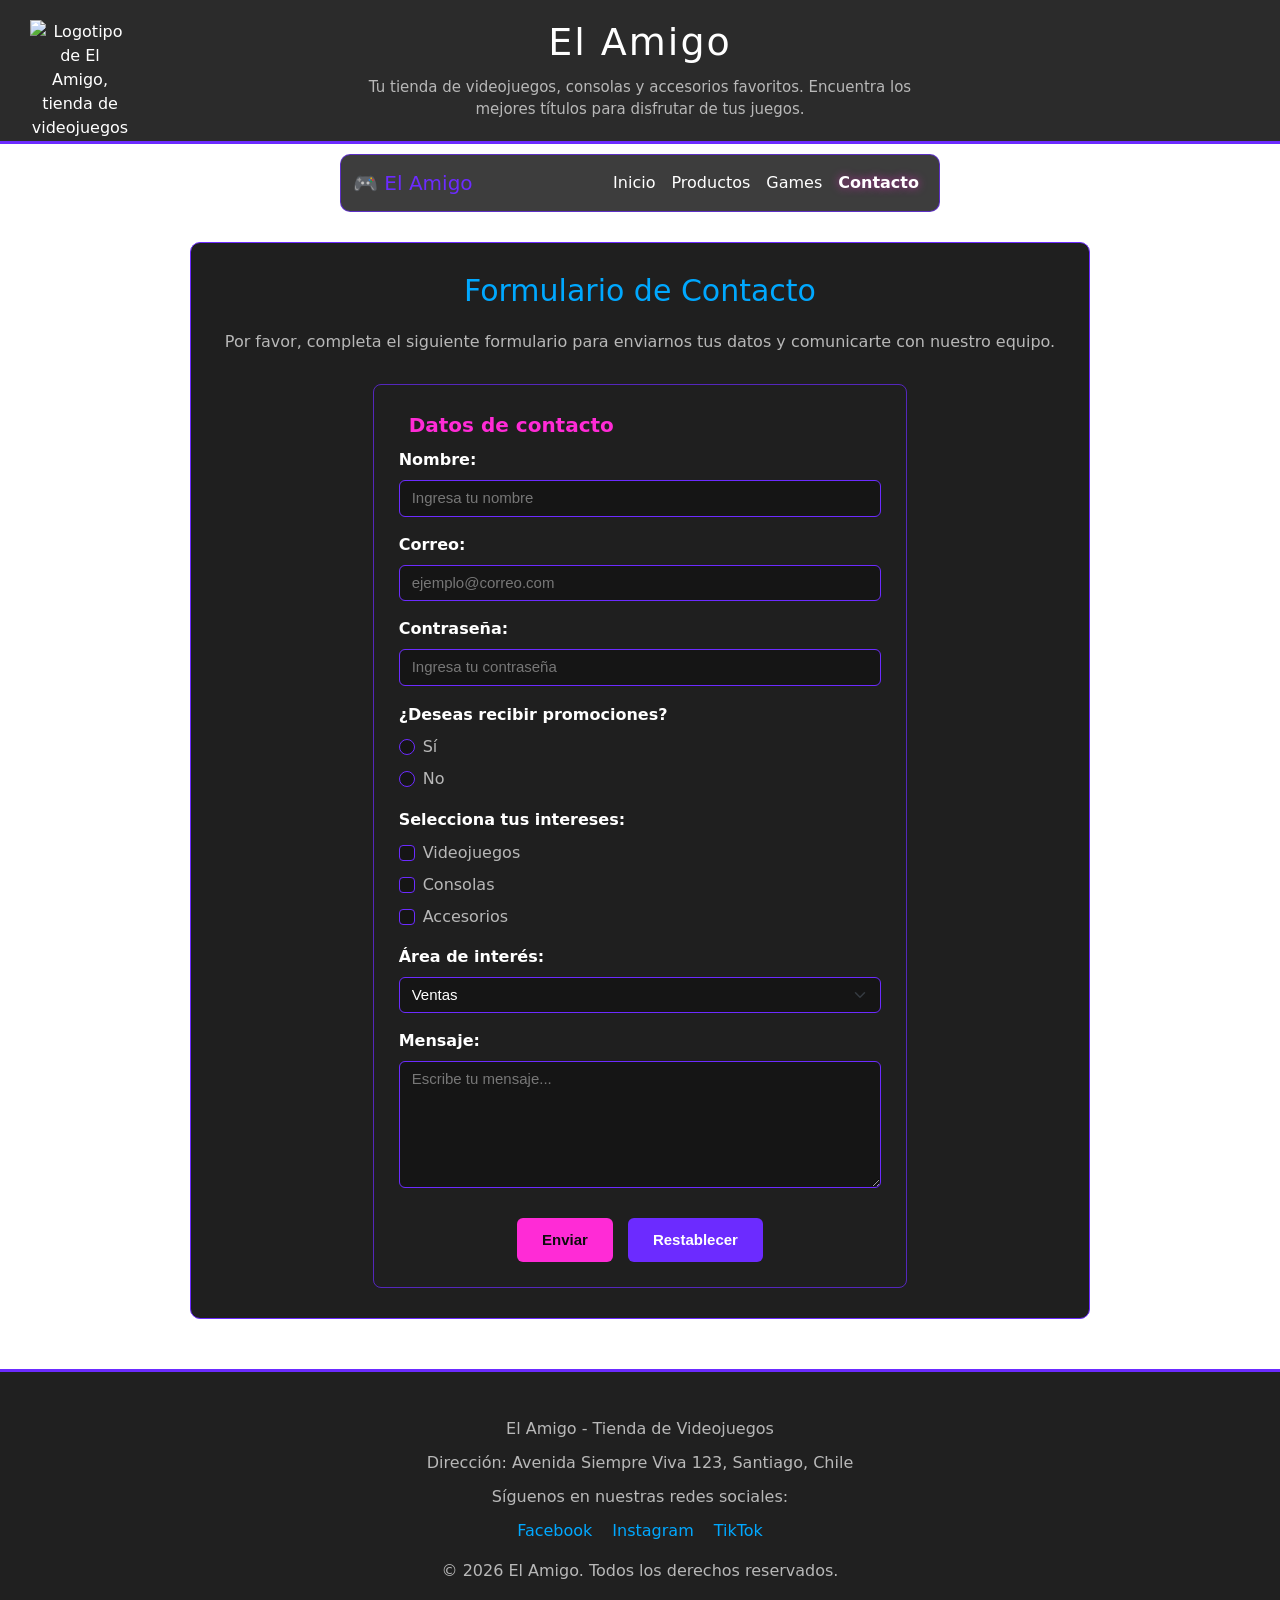
==== contacto.html @ 4d486639 "Proyecto El Amigo - Semana 5" ====
<!DOCTYPE html>
<html lang="es">

<head>
    <meta charset="UTF-8">
    <meta name="viewport" content="width=device-width, initial-scale=1.0">

    <meta name="description"
          content="Formulario de contacto de El Amigo, tienda de videojuegos, consolas y accesorios.">

    <title>Contacto - El Amigo</title>

    <!-- Estilos propios -->
    <link rel="stylesheet" href="css/estilos.css">
    <link rel="stylesheet" href="css/contacto.css">

    <!-- Bootstrap 5 -->
    <link href="https://cdn.jsdelivr.net/npm/bootstrap@5.3.3/dist/css/bootstrap.min.css"
          rel="stylesheet">
</head>

<body>

<header>

    <h1 id="top">El Amigo</h1>

    <img src="https://cdn-icons-png.flaticon.com/512/5542/5542421.png"
         alt="Logotipo de El Amigo, tienda de videojuegos"
         width="200">

    <p>
        Tu tienda de videojuegos, consolas y accesorios favoritos.
        Encuentra los mejores títulos para disfrutar de tus juegos.
    </p>

</header>


 <!-- Barra de navegación -->

<nav class="navbar navbar-expand-lg navbar-dark navbar-elamigo"
     aria-label="Navegación principal">

    <div class="container">

        <!-- Nombre de la tienda -->
        <a class="navbar-brand" href="index.html">
            🎮 El Amigo
        </a>

        <!-- Botón para dispositivos pequeños -->
        <button class="navbar-toggler"
                type="button"
                data-bs-toggle="collapse"
                data-bs-target="#menuPrincipal"
                aria-controls="menuPrincipal"
                aria-expanded="false"
                aria-label="Mostrar menú de navegación">

            <span class="navbar-toggler-icon"></span>

        </button>

        <!-- Menú de navegación -->
        <div class="collapse navbar-collapse" id="menuPrincipal">

            <ul class="navbar-nav ms-auto">

                <li class="nav-item">
                    <a class="nav-link" href="index.html">
                        Inicio
                    </a>
                </li>

                <li class="nav-item">
                    <a class="nav-link" href="producto.html">
                        Productos
                    </a>
                </li>

                <li class="nav-item">
                    <a class="nav-link" href="games.html">
                        Games
                    </a>
                </li>

                <li class="nav-item">
                    <a class="nav-link active"
                       aria-current="page"
                       href="contacto.html">
                        Contacto
                    </a>
                </li>

            </ul>

        </div>

    </div>

</nav>




<main id="contacto">

    <section aria-labelledby="titulo-contacto">

        <h2 id="titulo-contacto">
            Formulario de Contacto
        </h2>

        <p class="introduccion-contacto">
            Por favor, completa el siguiente formulario para
            enviarnos tus datos y comunicarte con nuestro equipo.
        </p>



        <div class="container">

            <div class="row justify-content-center">

                <div class="col-12 col-md-10 col-lg-8">

                    <form action="/enviar" method="post">

                        <fieldset>

                            <legend>
                                Datos de contacto
                            </legend>


                            <!-- Nombre -->

                            <div class="mb-3">

                                <label for="nombre"
                                       class="form-label">
                                    Nombre:
                                </label>

                                <input type="text"
                                       id="nombre"
                                       name="nombre"
                                       class="form-control"
                                       placeholder="Ingresa tu nombre"
                                       required>

                            </div>


                            <!-- Correo -->

                            <div class="mb-3">

                                <label for="email"
                                       class="form-label">
                                    Correo:
                                </label>

                                <input type="email"
                                       id="email"
                                       name="email"
                                       class="form-control"
                                       placeholder="ejemplo@correo.com"
                                       required>

                            </div>


                            <!-- Contraseña -->

                            <div class="mb-3">

                                <label for="clave"
                                       class="form-label">
                                    Contraseña:
                                </label>

                                <input type="password"
                                       id="clave"
                                       name="clave"
                                       class="form-control"
                                       placeholder="Ingresa tu contraseña"
                                       required>

                            </div>


                            <!-- Promociones -->

                            <div class="mb-3">

                                <p class="form-label">
                                    ¿Deseas recibir promociones?
                                </p>

                                <div class="form-check">

                                    <input type="radio"
                                           id="promociones-si"
                                           name="promociones"
                                           value="si"
                                           class="form-check-input"
                                           required>

                                    <label for="promociones-si"
                                           class="form-check-label">
                                        Sí
                                    </label>

                                </div>

                                <div class="form-check">

                                    <input type="radio"
                                           id="promociones-no"
                                           name="promociones"
                                           value="no"
                                           class="form-check-input">

                                    <label for="promociones-no"
                                           class="form-check-label">
                                        No
                                    </label>

                                </div>

                            </div>


                            <!-- Intereses -->

                            <div class="mb-3">

                                <p class="form-label">
                                    Selecciona tus intereses:
                                </p>

                                <div class="form-check">

                                    <input type="checkbox"
                                           id="interes-videojuegos"
                                           name="intereses"
                                           value="videojuegos"
                                           class="form-check-input">

                                    <label for="interes-videojuegos"
                                           class="form-check-label">
                                        Videojuegos
                                    </label>

                                </div>

                                <div class="form-check">

                                    <input type="checkbox"
                                           id="interes-consolas"
                                           name="intereses"
                                           value="consolas"
                                           class="form-check-input">

                                    <label for="interes-consolas"
                                           class="form-check-label">
                                        Consolas
                                    </label>

                                </div>

                                <div class="form-check">

                                    <input type="checkbox"
                                           id="interes-accesorios"
                                           name="intereses"
                                           value="accesorios"
                                           class="form-check-input">

                                    <label for="interes-accesorios"
                                           class="form-check-label">
                                        Accesorios
                                    </label>

                                </div>

                            </div>

                            <!-- Área de interés -->

                            <div class="mb-3">

                                <label for="area"
                                       class="form-label">
                                    Área de interés:
                                </label>

                                <select id="area"
                                        name="area"
                                        class="form-select">

                                    <option value="ventas">
                                        Ventas
                                    </option>

                                    <option value="soporte">
                                        Soporte
                                    </option>

                                    <option value="productos">
                                        Productos
                                    </option>

                                    <option value="otros">
                                        Otros
                                    </option>

                                </select>

                            </div>


                            <!-- Mensaje -->

                            <div class="mb-3">

                                <label for="mensaje"
                                       class="form-label">
                                    Mensaje:
                                </label>

                                <textarea id="mensaje"
                                          name="mensaje"
                                          class="form-control"
                                          rows="5"
                                          placeholder="Escribe tu mensaje..."></textarea>

                            </div>


                            <!-- Botones -->

                            <div class="botones-formulario">

                                <button type="submit"
                                        class="btn btn-enviar">
                                    Enviar
                                </button>

                                <button type="reset"
                                        class="btn btn-restablecer">
                                    Restablecer
                                </button>

                            </div>

                        </fieldset>

                    </form>

                </div>

            </div>

        </div>

    </section>

</main>



<footer id="pie">

    <p>
        El Amigo - Tienda de Videojuegos
    </p>

    <p>
        Dirección: Avenida Siempre Viva 123, Santiago, Chile
    </p>

    <p>
        Síguenos en nuestras redes sociales:
    </p>

    <ul>

        <li>
            <a href="#" aria-label="Facebook de El Amigo">
                Facebook
            </a>
        </li>

        <li>
            <a href="#" aria-label="Instagram de El Amigo">
                Instagram
            </a>
        </li>

        <li>
            <a href="#" aria-label="TikTok de El Amigo">
                TikTok
            </a>
        </li>

    </ul>

    <p>
        &copy; 2026 El Amigo. Todos los derechos reservados.
    </p>

</footer>


<!-- Bootstrap JavaScript -->
<script src="https://cdn.jsdelivr.net/npm/bootstrap@5.3.3/dist/js/bootstrap.bundle.min.js"></script>
<script src="js/contacto.js"></script>

</body>

</html>
---- css/estilos.css ----
/* === ESTILOS GENERALES === */

* {
    box-sizing: border-box;
}

html {
    scroll-behavior: smooth;
}

body {
    margin: 0;
    padding: 0;
    background-color: #0D0D0D;
    background-image: url("https://images.unsplash.com/photo-1511512578047-dfb367046420?fm=jpg&q=60&w=3000&auto=format&fit=crop&ixlib=rb-4.1.0&ixid=M3wxMjA3fDB8MHxzZWFyY2h8MXx8Zm9uZG8lMjBkZSUyMHBhbnRhbGxhJTIwZGUlMjBqdWVnb3xlbnwwfHwwfHx8MA%3D%3D");
    background-size: cover;
    background-position: center;
    background-attachment: fixed;
    background-repeat: no-repeat;
    color: #FFFFFF;
    font-family: Arial, Helvetica, sans-serif;
    font-size: 16px;
}


/* ===  ENCABEZADO === */

header {
    position: relative;
    background-color: rgba(21, 21, 21, 0.90);
    color: #FFFFFF;
    min-height: 120px;
    padding: 20px 20px;
    border-bottom: 3px solid #6C2BFF;
    text-align: center;
    backdrop-filter: blur(5px);
}


/* Logo */

header img {
    position: absolute;
    top: 20px;
    left: 30px;
    width: 100px;
    height: auto;
}


/* Nombre de la tienda */

#top {
    margin: 0 0 10px;
    color: #FFFFFF;
    font-size: 38px;
    letter-spacing: 2px;
}


/* Descripción del encabezado */

header p {
    max-width: 600px;
    margin: 0 auto;
    color: #B8B8B8;
    font-size: 15px;
    line-height: 1.5;
}


/* === CONTENIDO PRINCIPAL ==== */

main {
    max-width: 1000px;
    margin: 0 auto;
    padding: 20px 10px;
}

section {
    background-color: rgba(21, 21, 21, 0.92);
    margin-bottom: 30px;
    padding: 30px;
    border: 1px solid #6C2BFF;
    border-radius: 10px;
    backdrop-filter: blur(5px);
}


/* Enlace de navegación de la página actual */

nav a[aria-current="page"] {
    color: #FF2BD6;
    font-weight: bold;
    text-shadow: 0 0 8px rgba(255, 43, 214, 0.6);
}


/* Títulos de las secciones */

section h2 {
    margin-top: 0;
    margin-bottom: 20px;
    text-align: center;
    color: #00A8FF;
    font-size: 30px;
}


/* Párrafos de las secciones */

section p {
    color: #B8B8B8;
    line-height: 1.6;
}


/* === MENÚ DE NAVEGACIÓN - BOOTSTRAP === */

.navbar-elamigo {
    background-color: rgba(13, 13, 13, 0.80);
    max-width: 600px;
    padding: 10px 25px;
    margin: 10px auto;
    border: 1px solid rgba(108, 43, 255, 0.70);
    border-radius: 10px;
}


/* Nombre de la tienda en el Navbar */

.navbar-elamigo .navbar-brand {
    color: #6C2BFF;
}


/* Enlaces del Navbar */

.navbar-elamigo .nav-link {
    color: #FFFFFF;
    transition: color 0.3s ease;
}


/* Efecto al pasar el mouse */

.navbar-elamigo .nav-link:hover {
    color: #FF2BD6;
}


/* Página actual */

.navbar-elamigo .nav-link[aria-current="page"] {
    color: #FF2BD6;
    font-weight: bold;

    text-shadow: 0 0 8px rgba(255, 43, 214, 0.6);
}


/*   PIE DE PÁGINA  */

footer {
    background-color: rgba(21, 21, 21, 0.95);
    padding: 35px 20px;
    margin-top: 30px;
    border-top: 3px solid #6C2BFF;
    text-align: center;
}


footer p {
    margin: 10px 0;
    color: #B8B8B8;
}


footer ul {
    padding-left: 0;
    list-style: none;
    display: flex;
    justify-content: center;
    align-items: center;
}


footer li {
    margin: 0 10px;
}

footer a {
    color: #00A8FF;
    text-decoration: none;
    transition: color 0.3s ease;
}

footer a:hover {
    color: #FF2BD6;
}


/*    MEDIA QUERIES    */

/* Hasta 900px */

@media (max-width: 900px) {

    header {
        display: flex;
        flex-direction: column;
        align-items: center;
    }
    header img {
        order: -1;
        position: static;
        width: 70px;
        margin: 0 auto;
    }
}
/* =============================================
   INICIO - DISEÑO RENOVADO SEMANA 5
   ============================================= */

.inicio-contenido {
    width: min(1180px, 94%);
    margin: 0 auto;
}

.hero-inicio {
    min-height: 360px;
    margin: 25px 0;
    padding: 42px;
    border: 1px solid #6C2BFF;
    border-radius: 14px;
    background: linear-gradient(90deg, rgba(8,8,14,.96) 0%, rgba(8,8,14,.78) 48%, rgba(8,8,14,.35) 100%), url("https://images.unsplash.com/photo-1593305841991-05c297ba4575?auto=format&fit=crop&w=1600&q=80") center/cover;
    display: flex;
    align-items: center;
    justify-content: space-between;
    overflow: hidden;
    box-shadow: 0 0 25px rgba(108,43,255,.18);
}

.hero-contenido { max-width: 650px; }
.etiqueta-hero { color: #00A8FF; font-weight: bold; letter-spacing: 2px; }
.hero-inicio h2, .games-banner-inicio h2 { font-size: clamp(34px, 5vw, 58px); font-weight: 900; line-height: .98; margin: 14px 0; }
.hero-inicio h2 span, .games-banner-inicio h2 span { color: #FF2BD6; text-shadow: 0 0 14px rgba(255,43,214,.3); }
.hero-inicio p, .games-banner-inicio p { color: #D0D0D0; font-size: 18px; }
.btn-neon-principal {
    display: inline-block; border: 0; border-radius: 8px; padding: 12px 22px; margin-top: 10px;
    background: linear-gradient(90deg, #FF2BD6, #6C2BFF); color: #fff; font-weight: 800;
    text-decoration: none; transition: transform .25s, box-shadow .25s; cursor: pointer;
}
.btn-neon-principal:hover { color: #fff; transform: translateY(-2px); box-shadow: 0 0 18px rgba(255,43,214,.4); }

.hero-beneficios { width: 230px; display: grid; gap: 12px; }
.hero-beneficios div { border-left: 2px solid #6C2BFF; padding: 12px 16px; background: rgba(0,0,0,.35); }
.hero-beneficios span { display: block; color: #6C2BFF; font-size: 26px; }
.hero-beneficios strong, .hero-beneficios small { display: block; color: aqua}
.hero-beneficios small { color: #aaa; }

.bloque-inicio { margin: 22px 0; padding: 25px; border: 1px solid rgba(0,168,255,.85); border-radius: 12px; background: rgba(13,13,13,.88); }
.encabezado-bloque { display: flex; align-items: center; justify-content: space-between; gap: 15px; margin-bottom: 18px; }
.encabezado-bloque h2 { margin: 0; color: #00A8FF; font-size: clamp(22px, 3vw, 30px); }
.encabezado-bloque p { margin: 5px 0 0; color: #aaa; }
.encabezado-bloque a { color: #FF2BD6; font-weight: bold; text-decoration: none; white-space: nowrap; }

.ofertas-grid { display: grid; grid-template-columns: repeat(3, 1fr); gap: 16px; }
.oferta-card { position: relative; background: #161616; border: 1px solid #6C2BFF; border-radius: 9px; padding: 14px; transition: transform .25s, border-color .25s, box-shadow .25s; }
.oferta-card img { width: 100%; height: 175px; object-fit: cover; border-radius: 6px; display: block; margin-bottom: 12px; }
.oferta-card h3 { font-size: 18px; margin: 8px 0; color: #FFFFFF; }
.oferta-card p { color: #aaa; margin: 0 0 8px; }
.badge-descuento { position: absolute; top: 12px; right: 12px; background: #FF2BD6; color: #fff; padding: 6px 9px; border-radius: 6px; font-weight: bold; font-size: 13px; }
.precio-anterior-inicio { display: block; color: #999; text-decoration: line-through; }
.precio-oferta-inicio { display: block; color: #FF2BD6; font-size: 22px; margin-top: 2px; }

.categorias-grid { display: grid; grid-template-columns: repeat(3, 1fr); gap: 15px; }
.categoria-card { min-height: 175px; padding: 22px; border: 1px solid #6C2BFF; border-radius: 9px; text-decoration: none; color: #fff; display: flex; align-items: flex-end; gap: 14px; background-position: center; background-size: cover; position: relative; overflow: hidden; transition: transform .25s, border-color .25s; }
.categoria-card::before { content: ""; position: absolute; inset: 0; background: linear-gradient(0deg, rgba(0,0,0,.88), rgba(0,0,0,.2)); }
.categoria-card > * { position: relative; z-index: 1; }
.categoria-card > span { font-size: 36px; }
.categoria-card h3 { margin: 0 0 8px; font-size: 21px; }
.categoria-card small { border: 1px solid #00A8FF; border-radius: 5px; padding: 6px 10px; color: #fff; }
.categoria-teclados { background-image: url("https://images.unsplash.com/photo-1595225476474-87563907a212?auto=format&fit=crop&w=900&q=80"); }
.categoria-audifonos { background-image: url("https://images.unsplash.com/photo-1505740420928-5e560c06d30e?auto=format&fit=crop&w=900&q=80"); }
.categoria-mouse { background-image: url("https://images.unsplash.com/photo-1527814050087-3793815479db?auto=format&fit=crop&w=900&q=80"); }

.games-banner-inicio { margin: 22px 0; min-height: 290px; padding: 40px; border: 1px solid #6C2BFF; border-radius: 12px; display: flex; align-items: center; background: linear-gradient(90deg, rgba(5,5,12,.94), rgba(5,5,12,.45)), url("https://images.unsplash.com/photo-1542751371-adc38448a05e?auto=format&fit=crop&w=1600&q=80") center/cover; }
.games-banner-inicio > div { max-width: 650px; }

.beneficios-grid { display: grid; grid-template-columns: repeat(5, 1fr); gap: 12px; }
.beneficios-grid article { text-align: center; padding: 18px 10px; border: 1px solid rgba(0,168,255,.5); border-radius: 8px; background: rgba(0,0,0,.25); }
.beneficios-grid span { font-size: 28px; }
.beneficios-grid h3 { font-size: 15px; margin: 10px 0 5px; color: aqua}
.beneficios-grid p { color: #aaa; font-size: 13px; margin: 0; }

.recomendacion-inicio { margin: 22px 0; padding: 25px; border: 1px solid #6C2BFF; border-radius: 12px; background: rgba(13,13,13,.9); display: grid; grid-template-columns: 1.1fr .9fr; gap: 20px; align-items: center; }
.recomendacion-texto { display: flex; gap: 18px; align-items: flex-start; }
.icono-recomendacion { font-size: 40px; }
.recomendacion-inicio h2, .contacto-inicio h2 { color: #00A8FF; margin: 0; }
.recomendacion-inicio p, .contacto-inicio p { color: #aaa; }
.resultado-recomendacion { min-height: 130px; padding: 20px; border: 1px solid #00A8FF; border-radius: 9px; background: rgba(0,0,0,.3); display: flex; flex-direction: column; justify-content: center; }
.resultado-recomendacion h3 { color: #FF2BD6; font-size: 19px; }
.resultado-recomendacion a { color: #00A8FF; font-weight: bold; text-decoration: none; }

.contacto-inicio { margin: 22px 0; padding: 22px 25px; border: 1px solid #00A8FF; border-radius: 12px; background: rgba(13,13,13,.9); display: flex; align-items: center; justify-content: space-between; gap: 20px; }
.contacto-inicio > div { display: flex; align-items: center; gap: 18px; }
.contacto-inicio > div > span { font-size: 35px; }

.elemento-hover { transform: translateY(-5px); border-color: #FF2BD6 !important; box-shadow: 0 0 15px rgba(255,43,214,.2); }

@media (max-width: 900px) {
    .hero-inicio { flex-direction: column; align-items: flex-start; gap: 25px; padding: 30px; }
    .hero-beneficios { width: 100%; grid-template-columns: repeat(3, 1fr); }
    .ofertas-grid, .categorias-grid { grid-template-columns: 1fr; }
    .beneficios-grid { grid-template-columns: repeat(2, 1fr); }
    .recomendacion-inicio { grid-template-columns: 1fr; }
}

@media (max-width: 600px) {
    .hero-inicio h2, .games-banner-inicio h2 { font-size: 36px; }
    .hero-beneficios { grid-template-columns: 1fr; }
    .beneficios-grid { grid-template-columns: 1fr; }
    .encabezado-bloque, .contacto-inicio { flex-direction: column; align-items: flex-start; }
    .games-banner-inicio { padding: 28px; }
}
---- css/contacto.css ----
/* ==== EL AMIGO - PÁGINA DE CONTACTO ===== */


/* ==== CONTENEDOR PRINCIPAL === */

#contacto {
    max-width: 100%;
    margin: 0 auto;
}


/* ==== SECCIÓN DE CONTACTO ==== */

#contacto section {
    max-width: 900px;
    margin: 0 auto;
    background-color: rgba(13, 13, 13, 0.92);
    padding: 30px;
    border: 1px solid #6C2BFF;
    border-radius: 10px;
    backdrop-filter: blur(8px);
}


/* ==== TÍTULO === */

#titulo-contacto {
    margin-top: 0;
    color: #00A8FF;
    text-align: center;
    font-size: 30px;
}


/* ==== DESCRIPCIÓN ===== */

.introduccion-contacto {
    margin-bottom: 30px;
    color: #B8B8B8;
    text-align: center;
    line-height: 1.6;
}


/* === FORMULARIO ==== */

#contacto form {
    width: 100%;
}

/* ==== FIELDSET === */

#contacto fieldset {
    margin: 0;
    padding: 25px;
    border: 1px solid rgba(108, 43, 255, 0.7);
    border-radius: 8px;
}

/* === LEGEND ==== */

#contacto legend {
    width: auto;
    padding: 0 10px;
    color: #FF2BD6;
    font-size: 20px;
    font-weight: bold;
}


/* === ETIQUETAS BOOTSTRAP ==== */

#contacto .form-label {
    color: #FFFFFF;
    font-weight: bold;
    margin-bottom: 8px;
}
/* ==== CAMPOS DE FORMULARIO BOOTSTRAP ====== */

#contacto .form-control,
#contacto .form-select {
    background-color: #151515;
    color: #FFFFFF;
    border: 1px solid #6C2BFF;
    border-radius: 6px;
    font-family: Arial, Helvetica, sans-serif;
    font-size: 15px;
    transition:
            border-color 0.3s ease,
            box-shadow 0.3s ease;
}


/* Placeholder */

#contacto .form-control::placeholder {
    color: #777777;
}


/* ===== FOCUS ==== */

#contacto .form-control:focus,
#contacto .form-select:focus {

    background-color: #151515;
    color: #FFFFFF;
    border-color: #FF2BD6;
    box-shadow:
            0 0 8px rgba(255, 43, 214, 0.35);
}


/* ==== TEXTAREA ==== */

#contacto textarea {
    min-height: 120px;
    resize: vertical;
}


/* === RADIO Y CHECKBOX == */

#contacto .form-check {
    margin-bottom: 8px;
}

#contacto .form-check-label {
    color: #B8B8B8;
    cursor: pointer;
}


#contacto .form-check-input {
    background-color: #151515;
    border: 1px solid #6C2BFF;
    cursor: pointer;
}


/* Color personalizado */

#contacto .form-check-input:checked {
    background-color: #FF2BD6;
    border-color: #FF2BD6;
}

/* === BOTONES == */

.botones-formulario {
    display: flex;
    justify-content: center;
    gap: 15px;
    margin-top: 30px;
}


/* Botones generales */

.botones-formulario .btn {
    padding: 11px 25px;
    border: none;
    border-radius: 6px;
    font-family: Arial, Helvetica, sans-serif;
    font-size: 15px;
    font-weight: bold;
    transition:
            transform 0.3s ease,
            box-shadow 0.3s ease;
}


/* ==== BOTÓN ENVIAR  === */

.botones-formulario .btn-enviar {
    background-color: #FF2BD6;
    color: #0D0D0D;
}

.botones-formulario .btn-enviar:hover {
    background-color: #FF2BD6;
    color: #0D0D0D;
    transform: translateY(-2px);
    box-shadow:
            0 0 12px rgba(255, 43, 214, 0.4);
}


/* ==== BOTÓN RESTABLECER ===== */

.botones-formulario .btn-restablecer {
    background-color: #6C2BFF;
    color: #FFFFFF;
}

.botones-formulario .btn-restablecer:hover {
    background-color: #6C2BFF;
    color: #FFFFFF;
    transform: translateY(-2px);
    box-shadow:
            0 0 12px rgba(108, 43, 255, 0.4);
}


/* ===== RESPONSIVE ====== */

@media (max-width: 600px) {

    #contacto section {
        padding: 20px;
    }
    #contacto fieldset {
        padding: 18px;
    }
    .botones-formulario {
        flex-direction: column;
    }
    .botones-formulario .btn {
        width: 100%;
    }
}
/* === MENSAJES DINÁMICOS DEL FORMULARIO === */

.mensaje-formulario {
    margin-top: 15px;
    padding: 12px;
    border-radius: 6px;
    text-align: center;
    font-weight: bold;
}

.mensaje-formulario.exito {
    background-color: rgba(0, 168, 255, 0.15);
    border: 1px solid #00A8FF;
    color: #00A8FF;
}

.mensaje-formulario.error {
    background-color: rgba(255, 43, 214, 0.15);
    border: 1px solid #FF2BD6;
    color: #FF2BD6;
}
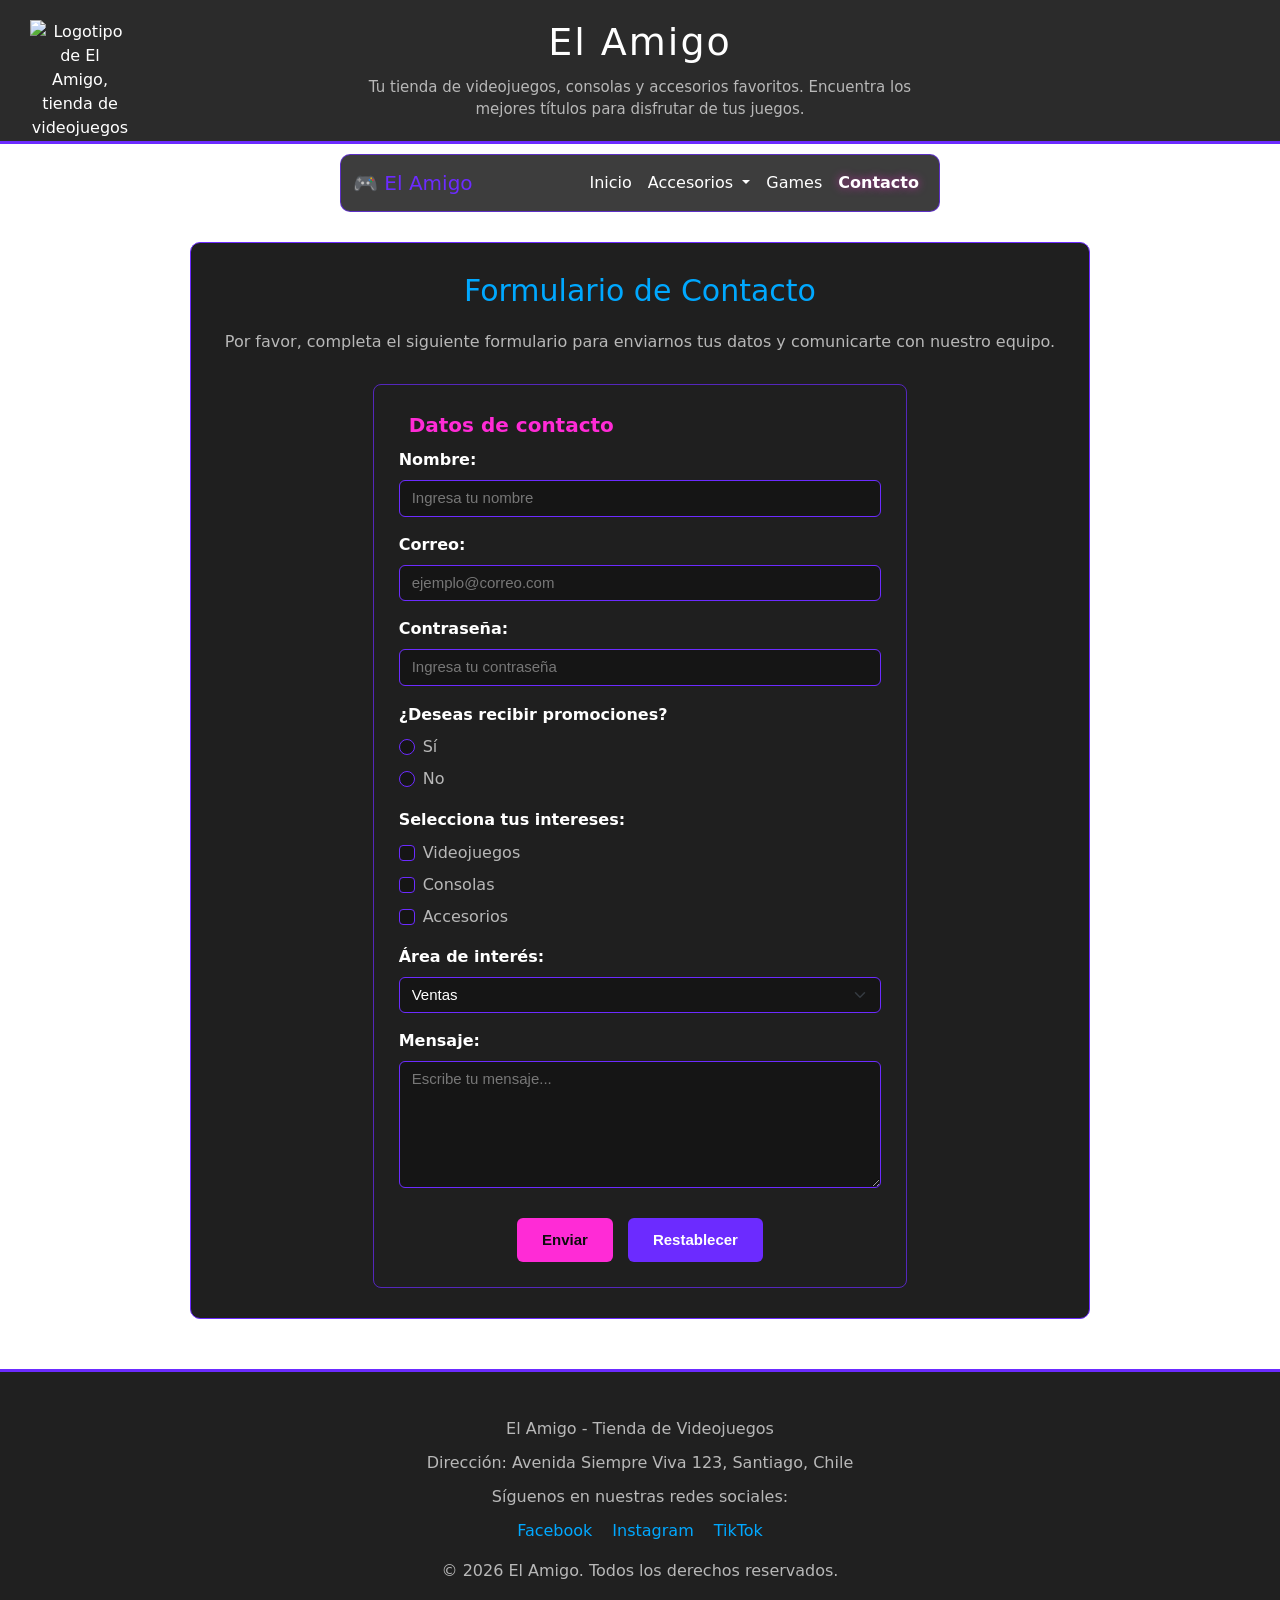
==== commit b082403b: "first commit" ====
--- a/contacto.html
+++ b/contacto.html
@@ -73,10 +73,15 @@
                     </a>
                 </li>
 
-                <li class="nav-item">
-                    <a class="nav-link" href="producto.html">
-                        Productos
+                <li class="nav-item dropdown">
+                    <a class="nav-link dropdown-toggle" href="accesorios.html" id="menuAccesorios" role="button" data-bs-toggle="dropdown" aria-expanded="false">
+                        Accesorios
                     </a>
+                    <ul class="dropdown-menu" aria-labelledby="menuAccesorios">
+                        <li><a class="dropdown-item" href="accesorios.html?categoria=teclados">⌨️ Teclados</a></li>
+                        <li><a class="dropdown-item" href="accesorios.html?categoria=audifonos">🎧 Audífonos</a></li>
+                        <li><a class="dropdown-item" href="accesorios.html?categoria=mouse">🖱️ Mouse</a></li>
+                    </ul>
                 </li>
 
                 <li class="nav-item">
--- a/css/estilos.css
+++ b/css/estilos.css
@@ -1,4 +1,6 @@
-/* === ESTILOS GENERALES === */
+/*
+   ESTILOS GENERALES
+  */
 
 * {
     box-sizing: border-box;
@@ -12,7 +14,7 @@
     margin: 0;
     padding: 0;
     background-color: #0D0D0D;
-    background-image: url("https://images.unsplash.com/photo-1511512578047-dfb367046420?fm=jpg&q=60&w=3000&auto=format&fit=crop&ixlib=rb-4.1.0&ixid=M3wxMjA3fDB8MHxzZWFyY2h8MXx8Zm9uZG8lMjBkZSUyMHBhbnRhbGxhJTIwZGUlMjBqdWVnb3xlbnwwfHwwfHx8MA%3D%3D");
+    background-image: url("https://images.unsplash.com/photo-1511512578047-dfb367046420?fm=jpg&q=60&w=3000&auto=format&fit=crop");
     background-size: cover;
     background-position: center;
     background-attachment: fixed;
@@ -22,20 +24,20 @@
     font-size: 16px;
 }
 
-
-/* ===  ENCABEZADO === */
+/*
+   ENCABEZADO
+  */
 
 header {
     position: relative;
+    min-height: 120px;
+    padding: 20px;
     background-color: rgba(21, 21, 21, 0.90);
     color: #FFFFFF;
-    min-height: 120px;
-    padding: 20px 20px;
     border-bottom: 3px solid #6C2BFF;
     text-align: center;
     backdrop-filter: blur(5px);
 }
-
 
 /* Logo */
 
@@ -47,7 +49,6 @@
     height: auto;
 }
 
-
 /* Nombre de la tienda */
 
 #top {
@@ -56,7 +57,6 @@
     font-size: 38px;
     letter-spacing: 2px;
 }
-
 
 /* Descripción del encabezado */
 
@@ -68,8 +68,9 @@
     line-height: 1.5;
 }
 
-
-/* === CONTENIDO PRINCIPAL ==== */
+/*
+   CONTENIDO PRINCIPAL
+   */
 
 main {
     max-width: 1000px;
@@ -78,112 +79,84 @@
 }
 
 section {
-    background-color: rgba(21, 21, 21, 0.92);
     margin-bottom: 30px;
     padding: 30px;
+    background-color: rgba(21, 21, 21, 0.92);
     border: 1px solid #6C2BFF;
     border-radius: 10px;
     backdrop-filter: blur(5px);
 }
 
-
-/* Enlace de navegación de la página actual */
-
-nav a[aria-current="page"] {
-    color: #FF2BD6;
-    font-weight: bold;
-    text-shadow: 0 0 8px rgba(255, 43, 214, 0.6);
-}
-
-
-/* Títulos de las secciones */
-
 section h2 {
     margin-top: 0;
     margin-bottom: 20px;
-    text-align: center;
     color: #00A8FF;
     font-size: 30px;
-}
-
-
-/* Párrafos de las secciones */
+    text-align: center;
+}
 
 section p {
     color: #B8B8B8;
     line-height: 1.6;
 }
 
-
-/* === MENÚ DE NAVEGACIÓN - BOOTSTRAP === */
+/*
+   NAVEGACIÓN - BOOTSTRAP
+    */
 
 .navbar-elamigo {
+    max-width: 600px;
+    margin: 10px auto;
+    padding: 10px 25px;
     background-color: rgba(13, 13, 13, 0.80);
-    max-width: 600px;
-    padding: 10px 25px;
-    margin: 10px auto;
     border: 1px solid rgba(108, 43, 255, 0.70);
     border-radius: 10px;
 }
 
-
-/* Nombre de la tienda en el Navbar */
-
 .navbar-elamigo .navbar-brand {
     color: #6C2BFF;
 }
 
-
-/* Enlaces del Navbar */
-
 .navbar-elamigo .nav-link {
     color: #FFFFFF;
     transition: color 0.3s ease;
 }
 
-
-/* Efecto al pasar el mouse */
-
 .navbar-elamigo .nav-link:hover {
     color: #FF2BD6;
 }
 
-
-/* Página actual */
-
-.navbar-elamigo .nav-link[aria-current="page"] {
+.navbar-elamigo .nav-link[aria-current="page"],
+nav a[aria-current="page"] {
     color: #FF2BD6;
     font-weight: bold;
-
     text-shadow: 0 0 8px rgba(255, 43, 214, 0.6);
 }
 
-
-/*   PIE DE PÁGINA  */
+/*
+   PIE DE PÁGINA
+  */
 
 footer {
+    margin-top: 30px;
+    padding: 35px 20px;
     background-color: rgba(21, 21, 21, 0.95);
-    padding: 35px 20px;
-    margin-top: 30px;
     border-top: 3px solid #6C2BFF;
     text-align: center;
 }
-
 
 footer p {
     margin: 10px 0;
     color: #B8B8B8;
 }
 
-
 footer ul {
+    display: flex;
+    justify-content: center;
+    align-items: center;
     padding-left: 0;
     list-style: none;
-    display: flex;
-    justify-content: center;
-    align-items: center;
-}
-
+}
 
 footer li {
     margin: 0 10px;
@@ -199,128 +172,795 @@
     color: #FF2BD6;
 }
 
-
-/*    MEDIA QUERIES    */
-
-/* Hasta 900px */
+/* =========================================
+   INICIO - DISEÑO PRINCIPAL
+   ========================================= */
+
+.inicio-contenido {
+    width: min(1180px, 94%);
+    margin: 0 auto;
+}
+
+.hero-inicio {
+    display: flex;
+    align-items: center;
+    justify-content: space-between;
+    min-height: 360px;
+    margin: 25px 0;
+    padding: 42px;
+    overflow: hidden;
+    background:
+            linear-gradient(
+                    90deg,
+                    rgba(8, 8, 14, 0.96) 0%,
+                    rgba(8, 8, 14, 0.78) 48%,
+                    rgba(8, 8, 14, 0.35) 100%
+            ),
+            url("https://images.unsplash.com/photo-1593305841991-05c297ba4575?auto=format&fit=crop&w=1600&q=80")
+            center / cover;
+    border: 1px solid #6C2BFF;
+    border-radius: 14px;
+    box-shadow: 0 0 25px rgba(108, 43, 255, 0.18);
+}
+
+.hero-contenido {
+    max-width: 650px;
+}
+
+.etiqueta-hero {
+    color: #00A8FF;
+    font-weight: bold;
+    letter-spacing: 2px;
+}
+
+.hero-inicio h2,
+.games-banner-inicio h2 {
+    margin: 14px 0;
+    font-size: clamp(34px, 5vw, 58px);
+    font-weight: 900;
+    line-height: 0.98;
+}
+
+.hero-inicio h2 span,
+.games-banner-inicio h2 span {
+    color: #FF2BD6;
+    text-shadow: 0 0 14px rgba(255, 43, 214, 0.3);
+}
+
+.hero-inicio p,
+.games-banner-inicio p {
+    color: #D0D0D0;
+    font-size: 18px;
+}
+
+/* Botón principal */
+
+.btn-neon-principal {
+    display: inline-block;
+    margin-top: 10px;
+    padding: 12px 22px;
+    background: linear-gradient(90deg, #FF2BD6, #6C2BFF);
+    border: 0;
+    border-radius: 8px;
+    color: #FFFFFF;
+    font-weight: 800;
+    text-decoration: none;
+    cursor: pointer;
+    transition: transform 0.25s, box-shadow 0.25s;
+}
+
+.btn-neon-principal:hover {
+    color: #FFFFFF;
+    transform: translateY(-2px);
+    box-shadow: 0 0 18px rgba(255, 43, 214, 0.4);
+}
+
+/* Beneficios del hero */
+
+.hero-beneficios {
+    display: grid;
+    width: 230px;
+    gap: 12px;
+}
+
+.hero-beneficios div {
+    padding: 12px 16px;
+    background: rgba(0, 0, 0, 0.35);
+    border-left: 2px solid #6C2BFF;
+}
+
+.hero-beneficios span {
+    display: block;
+    color: #6C2BFF;
+    font-size: 26px;
+}
+
+.hero-beneficios strong,
+.hero-beneficios small {
+    display: block;
+}
+
+.hero-beneficios strong {
+    color: aqua;
+}
+
+.hero-beneficios small {
+    color: #AAAAAA;
+}
+
+/* =========================================
+   BLOQUES DE LA PÁGINA
+   ========================================= */
+
+.bloque-inicio {
+    margin: 22px 0;
+    padding: 25px;
+    background: rgba(13, 13, 13, 0.88);
+    border: 1px solid rgba(0, 168, 255, 0.85);
+    border-radius: 12px;
+}
+
+.encabezado-bloque {
+    display: flex;
+    align-items: center;
+    justify-content: space-between;
+    gap: 15px;
+    margin-bottom: 18px;
+}
+
+.encabezado-bloque h2 {
+    margin: 0;
+    color: #00A8FF;
+    font-size: clamp(22px, 3vw, 30px);
+}
+
+.encabezado-bloque p {
+    margin: 5px 0 0;
+    color: #AAAAAA;
+}
+
+.encabezado-bloque a {
+    color: #FF2BD6;
+    font-weight: bold;
+    text-decoration: none;
+    white-space: nowrap;
+}
+
+/* =========================================
+   TARJETAS DE OFERTAS
+   ========================================= */
+
+.ofertas-grid {
+    display: grid;
+    grid-template-columns: repeat(3, 1fr);
+    gap: 16px;
+}
+
+.oferta-card {
+    position: relative;
+    padding: 14px;
+    background: #161616;
+    border: 1px solid #6C2BFF;
+    border-radius: 9px;
+    transition:
+            transform 0.25s,
+            border-color 0.25s,
+            box-shadow 0.25s;
+}
+
+.oferta-card img {
+    display: block;
+    width: 100%;
+    height: 175px;
+    margin-bottom: 12px;
+    object-fit: cover;
+    border-radius: 6px;
+}
+
+.oferta-card h3 {
+    margin: 8px 0;
+    color: #FFFFFF;
+    font-size: 18px;
+}
+
+.oferta-card p {
+    margin: 0 0 8px;
+    color: #AAAAAA;
+}
+
+.badge-descuento {
+    position: absolute;
+    top: 12px;
+    right: 12px;
+    padding: 6px 9px;
+    background: #FF2BD6;
+    border-radius: 6px;
+    color: #FFFFFF;
+    font-size: 13px;
+    font-weight: bold;
+}
+
+.precio-anterior-inicio {
+    display: block;
+    color: #999999;
+    text-decoration: line-through;
+}
+
+.precio-oferta-inicio {
+    display: block;
+    margin-top: 2px;
+    color: #FF2BD6;
+    font-size: 22px;
+}
+
+/* =========================================
+   BOTÓN AGREGAR AL CARRITO
+   ========================================= */
+
+.btn-agregar-carrito {
+    width: 100%;
+    margin-top: 15px;
+    padding: 10px 15px;
+    background-color: transparent;
+    border: 2px solid #00E5FF;
+    border-radius: 8px;
+    color: #00E5FF;
+    font-size: 0.9rem;
+    font-weight: bold;
+    cursor: pointer;
+    transition: all 0.3s ease;
+}
+
+.btn-agregar-carrito:hover {
+    background-color: #00E5FF;
+    color: #111111;
+    box-shadow:
+            0 0 8px #00E5FF,
+            0 0 18px #00E5FF;
+    transform: translateY(-2px);
+}
+
+.btn-agregar-carrito:active {
+    transform: translateY(0);
+}
+
+/* =========================================
+   CATEGORÍAS
+   ========================================= */
+
+.categorias-grid {
+    display: grid;
+    grid-template-columns: repeat(3, 1fr);
+    gap: 15px;
+}
+
+.categoria-card {
+    position: relative;
+    display: flex;
+    align-items: flex-end;
+    min-height: 175px;
+    padding: 22px;
+    overflow: hidden;
+    gap: 14px;
+    background-position: center;
+    background-size: cover;
+    border: 1px solid #6C2BFF;
+    border-radius: 9px;
+    color: #FFFFFF;
+    text-decoration: none;
+    transition:
+            transform 0.25s,
+            border-color 0.25s;
+}
+
+.categoria-card::before {
+    position: absolute;
+    inset: 0;
+    content: "";
+    background: linear-gradient(
+            0deg,
+            rgba(0, 0, 0, 0.88),
+            rgba(0, 0, 0, 0.2)
+    );
+}
+
+.categoria-card > * {
+    position: relative;
+    z-index: 1;
+}
+
+.categoria-card > span {
+    font-size: 36px;
+}
+
+.categoria-card h3 {
+    margin: 0 0 8px;
+    font-size: 21px;
+}
+
+.categoria-card small {
+    padding: 6px 10px;
+    border: 1px solid #00A8FF;
+    border-radius: 5px;
+    color: #FFFFFF;
+}
+
+.categoria-teclados {
+    background-image: url("https://images.unsplash.com/photo-1595225476474-87563907a212?auto=format&fit=crop&w=900&q=80");
+}
+
+.categoria-audifonos {
+    background-image: url("https://images.unsplash.com/photo-1505740420928-5e560c06d30e?auto=format&fit=crop&w=900&q=80");
+}
+
+.categoria-mouse {
+    background-image: url("https://images.unsplash.com/photo-1527814050087-3793815479db?auto=format&fit=crop&w=900&q=80");
+}
+
+/* =========================================
+   BANNER DE VIDEOJUEGOS
+   ========================================= */
+
+.games-banner-inicio {
+    display: flex;
+    align-items: center;
+    min-height: 290px;
+    margin: 22px 0;
+    padding: 40px;
+    background:
+            linear-gradient(
+                    90deg,
+                    rgba(5, 5, 12, 0.94),
+                    rgba(5, 5, 12, 0.45)
+            ),
+            url("https://images.unsplash.com/photo-1542751371-adc38448a05e?auto=format&fit=crop&w=1600&q=80")
+            center / cover;
+    border: 1px solid #6C2BFF;
+    border-radius: 12px;
+}
+
+.games-banner-inicio > div {
+    max-width: 650px;
+}
+
+/* =========================================
+   BENEFICIOS
+   ========================================= */
+
+.beneficios-grid {
+    display: grid;
+    grid-template-columns: repeat(5, 1fr);
+    gap: 12px;
+}
+
+.beneficios-grid article {
+    padding: 18px 10px;
+    background: rgba(0, 0, 0, 0.25);
+    border: 1px solid rgba(0, 168, 255, 0.5);
+    border-radius: 8px;
+    text-align: center;
+}
+
+.beneficios-grid span {
+    font-size: 28px;
+}
+
+.beneficios-grid h3 {
+    margin: 10px 0 5px;
+    color: aqua;
+    font-size: 15px;
+}
+
+.beneficios-grid p {
+    margin: 0;
+    color: #AAAAAA;
+    font-size: 13px;
+}
+
+/* =========================================
+   SECCIÓN DE RECOMENDACIÓN
+   ========================================= */
+
+.recomendacion-inicio {
+    display: grid;
+    grid-template-columns: 1.1fr 0.9fr;
+    align-items: center;
+    gap: 20px;
+    margin: 22px 0;
+    padding: 25px;
+    background: rgba(13, 13, 13, 0.9);
+    border: 1px solid #6C2BFF;
+    border-radius: 12px;
+}
+
+.recomendacion-texto {
+    display: flex;
+    align-items: flex-start;
+    gap: 18px;
+}
+
+.icono-recomendacion {
+    font-size: 40px;
+}
+
+.recomendacion-inicio h2,
+.contacto-inicio h2 {
+    margin: 0;
+    color: #00A8FF;
+}
+
+.recomendacion-inicio p,
+.contacto-inicio p {
+    color: #AAAAAA;
+}
+
+.resultado-recomendacion {
+    display: flex;
+    flex-direction: column;
+    justify-content: center;
+    min-height: 130px;
+    padding: 20px;
+    background: rgba(0, 0, 0, 0.3);
+    border: 1px solid #00A8FF;
+    border-radius: 9px;
+}
+
+.resultado-recomendacion h3 {
+    color: #FF2BD6;
+    font-size: 19px;
+}
+
+.resultado-recomendacion a {
+    color: #00A8FF;
+    font-weight: bold;
+    text-decoration: none;
+}
+
+/*
+   CONTACTO
+  */
+
+.contacto-inicio {
+    display: flex;
+    align-items: center;
+    justify-content: space-between;
+    gap: 20px;
+    margin: 22px 0;
+    padding: 22px 25px;
+    background: rgba(13, 13, 13, 0.9);
+    border: 1px solid #00A8FF;
+    border-radius: 12px;
+}
+
+.contacto-inicio > div {
+    display: flex;
+    align-items: center;
+    gap: 18px;
+}
+
+.contacto-inicio > div > span {
+    font-size: 35px;
+}
+
+/*
+   EFECTO HOVER
+   */
+
+.elemento-hover {
+    transform: translateY(-5px);
+    border-color: #FF2BD6 !important;
+    box-shadow: 0 0 15px rgba(255, 43, 214, 0.2);
+}
+
+/*
+   CARRITO FLOTANTE
+   */
+
+/* Tarjeta principal del carrito. */
+.carrito-flotante {
+    position: fixed;
+    right: 25px;
+    bottom: 25px;
+    z-index: 2000;
+    width: 350px;
+    max-height: 450px;
+    padding: 20px;
+    overflow-y: auto;
+    background: rgba(10, 10, 20, 0.97);
+    border: 2px solid #FF2BD6;
+    border-radius: 15px;
+    box-shadow:
+            0 0 10px rgba(255, 43, 214, 0.7),
+            0 0 30px rgba(255, 43, 214, 0.4);
+}
+
+/* Clase utilizada por JavaScript para ocultar el carrito. */
+.oculto {
+    display: none !important;
+}
+
+/* Encabezado del carrito. */
+.carrito-header {
+    display: flex;
+    align-items: center;
+    justify-content: space-between;
+    padding-bottom: 12px;
+    border-bottom: 1px solid rgba(255, 43, 214, 0.6);
+}
+
+.carrito-header h2 {
+    margin: 0;
+    color: #FF2BD6;
+    font-size: 1.3rem;
+}
+
+/* Botón para minimizar el carrito. */
+.btn-minimizar-carrito {
+    width: 32px;
+    height: 32px;
+    background: transparent;
+    border: 1px solid #FF2BD6;
+    border-radius: 6px;
+    color: #FF2BD6;
+    font-size: 1.3rem;
+    cursor: pointer;
+    transition: all 0.3s ease;
+}
+
+.btn-minimizar-carrito:hover {
+    background: #FF2BD6;
+    color: #111111;
+    box-shadow: 0 0 10px #FF2BD6;
+}
+
+/* Lista de productos del carrito. */
+.lista-carrito {
+    display: flex;
+    flex-direction: column;
+    gap: 10px;
+    margin-top: 15px;
+}
+
+/* Producto individual dentro del carrito. */
+.producto-carrito {
+    display: flex;
+    align-items: center;
+    justify-content: space-between;
+    gap: 10px;
+    padding: 10px;
+    background: rgba(255, 43, 214, 0.08);
+    border-left: 3px solid #FF2BD6;
+    border-radius: 6px;
+}
+
+.producto-carrito span {
+    color: #FFFFFF;
+    font-size: 0.9rem;
+}
+
+.producto-carrito strong {
+    color: #FF2BD6;
+    white-space: nowrap;
+}
+
+/* Resumen y total del carrito. */
+.resumen-carrito {
+    display: flex;
+    align-items: center;
+    justify-content: space-between;
+    margin-top: 15px;
+    padding-top: 15px;
+    border-top: 2px solid #FF2BD6;
+}
+
+.resumen-carrito span {
+    color: #FFFFFF;
+}
+
+.resumen-carrito strong {
+    color: #FF2BD6;
+    font-size: 1.2rem;
+}
+
+/*
+   CARRITO MINIMIZADO
+  */
+
+/* Botón circular que aparece al minimizar. */
+.btn-carrito-minimizado {
+    position: fixed;
+    right: 25px;
+    bottom: 25px;
+    z-index: 2001;
+    display: flex;
+    align-items: center;
+    justify-content: center;
+    width: 65px;
+    height: 65px;
+    background: rgba(10, 10, 20, 0.97);
+    border: 2px solid #FF2BD6;
+    border-radius: 50%;
+    color: #FF2BD6;
+    font-size: 1.7rem;
+    cursor: pointer;
+    box-shadow:
+            0 0 10px rgba(255, 43, 214, 0.7),
+            0 0 25px rgba(255, 43, 214, 0.4);
+    transition: all 0.3s ease;
+}
+
+.btn-carrito-minimizado:hover {
+    background: #FF2BD6;
+    color: #111111;
+    transform: scale(1.08);
+    box-shadow:
+            0 0 15px #FF2BD6,
+            0 0 30px #FF2BD6;
+}
+
+/* Número de productos sobre el icono. */
+#cantidad-carrito {
+    position: absolute;
+    top: -5px;
+    right: -5px;
+    display: flex;
+    align-items: center;
+    justify-content: center;
+    width: 25px;
+    height: 25px;
+    background: #FF2BD6;
+    border-radius: 50%;
+    color: #111111;
+    font-size: 0.8rem;
+    font-weight: bold;
+}
+/* Botones del carrito */
+.btn-ir-pagar,
+.btn-limpiar-carrito {
+    width: 100px;
+    height: 45px;
+    flex-shrink: 0;
+    margin-top: 15px;
+    padding: 0 10px;
+    border: none;
+    border-radius: 6px;
+    background-color: #FF2BD6;
+    color: #0D0D0D;
+    font-weight: bold;
+    cursor: pointer;
+    display: flex;
+    align-items: center;
+    justify-content: center;
+    text-align: center;
+    transition: transform 0.3s ease, box-shadow 0.3s ease;
+}
+
+.btn-ir-pagar:hover,
+.btn-limpiar-carrito:hover {
+    transform: translateY(-2px);
+    box-shadow: 0 0 12px rgba(255, 43, 214, 0.4);
+}
+
+/*
+   RESPONSIVE - TABLET
+ */
 
 @media (max-width: 900px) {
-
     header {
         display: flex;
         flex-direction: column;
         align-items: center;
     }
+
     header img {
+        position: static;
         order: -1;
-        position: static;
         width: 70px;
         margin: 0 auto;
     }
-}
-/* =============================================
-   INICIO - DISEÑO RENOVADO SEMANA 5
-   ============================================= */
-
-.inicio-contenido {
-    width: min(1180px, 94%);
-    margin: 0 auto;
-}
-
-.hero-inicio {
-    min-height: 360px;
-    margin: 25px 0;
-    padding: 42px;
-    border: 1px solid #6C2BFF;
-    border-radius: 14px;
-    background: linear-gradient(90deg, rgba(8,8,14,.96) 0%, rgba(8,8,14,.78) 48%, rgba(8,8,14,.35) 100%), url("https://images.unsplash.com/photo-1593305841991-05c297ba4575?auto=format&fit=crop&w=1600&q=80") center/cover;
-    display: flex;
-    align-items: center;
-    justify-content: space-between;
+
+    .hero-inicio {
+        flex-direction: column;
+        align-items: flex-start;
+        gap: 25px;
+        padding: 30px;
+    }
+
+    .hero-beneficios {
+        width: 100%;
+        grid-template-columns: repeat(3, 1fr);
+    }
+
+    .ofertas-grid,
+    .categorias-grid {
+        grid-template-columns: 1fr;
+    }
+
+    .beneficios-grid {
+        grid-template-columns: repeat(2, 1fr);
+    }
+
+    .recomendacion-inicio {
+        grid-template-columns: 1fr;
+    }
+}
+
+/*
+   RESPONSIVE - CELULAR
+ */
+
+@media (max-width: 600px) {
+    .hero-inicio h2,
+    .games-banner-inicio h2 {
+        font-size: 36px;
+    }
+
+    .hero-beneficios {
+        grid-template-columns: 1fr;
+    }
+
+    .beneficios-grid {
+        grid-template-columns: 1fr;
+    }
+
+    .encabezado-bloque,
+    .contacto-inicio {
+        flex-direction: column;
+        align-items: flex-start;
+    }
+
+    .games-banner-inicio {
+        padding: 28px;
+    }
+}
+
+/*
+   RESPONSIVE - CARRITO
+*/
+
+@media (max-width: 576px) {
+    .carrito-flotante {
+        right: 10px;
+        bottom: 10px;
+        width: calc(100% - 20px);
+        max-height: 400px;
+    }
+
+    .btn-carrito-minimizado {
+        right: 15px;
+        bottom: 15px;
+    }
+}
+
+/* Información del producto y botón para eliminarlo. */
+.info-producto-carrito {
+    display: flex;
+    align-items: center;
+    gap: 6px;
+    min-width: 0;
+}
+
+.info-producto-carrito span {
     overflow: hidden;
-    box-shadow: 0 0 25px rgba(108,43,255,.18);
-}
-
-.hero-contenido { max-width: 650px; }
-.etiqueta-hero { color: #00A8FF; font-weight: bold; letter-spacing: 2px; }
-.hero-inicio h2, .games-banner-inicio h2 { font-size: clamp(34px, 5vw, 58px); font-weight: 900; line-height: .98; margin: 14px 0; }
-.hero-inicio h2 span, .games-banner-inicio h2 span { color: #FF2BD6; text-shadow: 0 0 14px rgba(255,43,214,.3); }
-.hero-inicio p, .games-banner-inicio p { color: #D0D0D0; font-size: 18px; }
-.btn-neon-principal {
-    display: inline-block; border: 0; border-radius: 8px; padding: 12px 22px; margin-top: 10px;
-    background: linear-gradient(90deg, #FF2BD6, #6C2BFF); color: #fff; font-weight: 800;
-    text-decoration: none; transition: transform .25s, box-shadow .25s; cursor: pointer;
-}
-.btn-neon-principal:hover { color: #fff; transform: translateY(-2px); box-shadow: 0 0 18px rgba(255,43,214,.4); }
-
-.hero-beneficios { width: 230px; display: grid; gap: 12px; }
-.hero-beneficios div { border-left: 2px solid #6C2BFF; padding: 12px 16px; background: rgba(0,0,0,.35); }
-.hero-beneficios span { display: block; color: #6C2BFF; font-size: 26px; }
-.hero-beneficios strong, .hero-beneficios small { display: block; color: aqua}
-.hero-beneficios small { color: #aaa; }
-
-.bloque-inicio { margin: 22px 0; padding: 25px; border: 1px solid rgba(0,168,255,.85); border-radius: 12px; background: rgba(13,13,13,.88); }
-.encabezado-bloque { display: flex; align-items: center; justify-content: space-between; gap: 15px; margin-bottom: 18px; }
-.encabezado-bloque h2 { margin: 0; color: #00A8FF; font-size: clamp(22px, 3vw, 30px); }
-.encabezado-bloque p { margin: 5px 0 0; color: #aaa; }
-.encabezado-bloque a { color: #FF2BD6; font-weight: bold; text-decoration: none; white-space: nowrap; }
-
-.ofertas-grid { display: grid; grid-template-columns: repeat(3, 1fr); gap: 16px; }
-.oferta-card { position: relative; background: #161616; border: 1px solid #6C2BFF; border-radius: 9px; padding: 14px; transition: transform .25s, border-color .25s, box-shadow .25s; }
-.oferta-card img { width: 100%; height: 175px; object-fit: cover; border-radius: 6px; display: block; margin-bottom: 12px; }
-.oferta-card h3 { font-size: 18px; margin: 8px 0; color: #FFFFFF; }
-.oferta-card p { color: #aaa; margin: 0 0 8px; }
-.badge-descuento { position: absolute; top: 12px; right: 12px; background: #FF2BD6; color: #fff; padding: 6px 9px; border-radius: 6px; font-weight: bold; font-size: 13px; }
-.precio-anterior-inicio { display: block; color: #999; text-decoration: line-through; }
-.precio-oferta-inicio { display: block; color: #FF2BD6; font-size: 22px; margin-top: 2px; }
-
-.categorias-grid { display: grid; grid-template-columns: repeat(3, 1fr); gap: 15px; }
-.categoria-card { min-height: 175px; padding: 22px; border: 1px solid #6C2BFF; border-radius: 9px; text-decoration: none; color: #fff; display: flex; align-items: flex-end; gap: 14px; background-position: center; background-size: cover; position: relative; overflow: hidden; transition: transform .25s, border-color .25s; }
-.categoria-card::before { content: ""; position: absolute; inset: 0; background: linear-gradient(0deg, rgba(0,0,0,.88), rgba(0,0,0,.2)); }
-.categoria-card > * { position: relative; z-index: 1; }
-.categoria-card > span { font-size: 36px; }
-.categoria-card h3 { margin: 0 0 8px; font-size: 21px; }
-.categoria-card small { border: 1px solid #00A8FF; border-radius: 5px; padding: 6px 10px; color: #fff; }
-.categoria-teclados { background-image: url("https://images.unsplash.com/photo-1595225476474-87563907a212?auto=format&fit=crop&w=900&q=80"); }
-.categoria-audifonos { background-image: url("https://images.unsplash.com/photo-1505740420928-5e560c06d30e?auto=format&fit=crop&w=900&q=80"); }
-.categoria-mouse { background-image: url("https://images.unsplash.com/photo-1527814050087-3793815479db?auto=format&fit=crop&w=900&q=80"); }
-
-.games-banner-inicio { margin: 22px 0; min-height: 290px; padding: 40px; border: 1px solid #6C2BFF; border-radius: 12px; display: flex; align-items: center; background: linear-gradient(90deg, rgba(5,5,12,.94), rgba(5,5,12,.45)), url("https://images.unsplash.com/photo-1542751371-adc38448a05e?auto=format&fit=crop&w=1600&q=80") center/cover; }
-.games-banner-inicio > div { max-width: 650px; }
-
-.beneficios-grid { display: grid; grid-template-columns: repeat(5, 1fr); gap: 12px; }
-.beneficios-grid article { text-align: center; padding: 18px 10px; border: 1px solid rgba(0,168,255,.5); border-radius: 8px; background: rgba(0,0,0,.25); }
-.beneficios-grid span { font-size: 28px; }
-.beneficios-grid h3 { font-size: 15px; margin: 10px 0 5px; color: aqua}
-.beneficios-grid p { color: #aaa; font-size: 13px; margin: 0; }
-
-.recomendacion-inicio { margin: 22px 0; padding: 25px; border: 1px solid #6C2BFF; border-radius: 12px; background: rgba(13,13,13,.9); display: grid; grid-template-columns: 1.1fr .9fr; gap: 20px; align-items: center; }
-.recomendacion-texto { display: flex; gap: 18px; align-items: flex-start; }
-.icono-recomendacion { font-size: 40px; }
-.recomendacion-inicio h2, .contacto-inicio h2 { color: #00A8FF; margin: 0; }
-.recomendacion-inicio p, .contacto-inicio p { color: #aaa; }
-.resultado-recomendacion { min-height: 130px; padding: 20px; border: 1px solid #00A8FF; border-radius: 9px; background: rgba(0,0,0,.3); display: flex; flex-direction: column; justify-content: center; }
-.resultado-recomendacion h3 { color: #FF2BD6; font-size: 19px; }
-.resultado-recomendacion a { color: #00A8FF; font-weight: bold; text-decoration: none; }
-
-.contacto-inicio { margin: 22px 0; padding: 22px 25px; border: 1px solid #00A8FF; border-radius: 12px; background: rgba(13,13,13,.9); display: flex; align-items: center; justify-content: space-between; gap: 20px; }
-.contacto-inicio > div { display: flex; align-items: center; gap: 18px; }
-.contacto-inicio > div > span { font-size: 35px; }
-
-.elemento-hover { transform: translateY(-5px); border-color: #FF2BD6 !important; box-shadow: 0 0 15px rgba(255,43,214,.2); }
-
-@media (max-width: 900px) {
-    .hero-inicio { flex-direction: column; align-items: flex-start; gap: 25px; padding: 30px; }
-    .hero-beneficios { width: 100%; grid-template-columns: repeat(3, 1fr); }
-    .ofertas-grid, .categorias-grid { grid-template-columns: 1fr; }
-    .beneficios-grid { grid-template-columns: repeat(2, 1fr); }
-    .recomendacion-inicio { grid-template-columns: 1fr; }
-}
-
-@media (max-width: 600px) {
-    .hero-inicio h2, .games-banner-inicio h2 { font-size: 36px; }
-    .hero-beneficios { grid-template-columns: 1fr; }
-    .beneficios-grid { grid-template-columns: 1fr; }
-    .encabezado-bloque, .contacto-inicio { flex-direction: column; align-items: flex-start; }
-    .games-banner-inicio { padding: 28px; }
-}
+    text-overflow: ellipsis;
+}
+
+.btn-eliminar-carrito {
+    width: 22px;
+    height: 22px;
+    flex-shrink: 0;
+    padding: 0;
+    border: 1px solid #FF2BD6;
+    border-radius: 4px;
+    background: transparent;
+    color: #FF2BD6;
+    font-size: 16px;
+    line-height: 18px;
+    cursor: pointer;
+}
+
+.btn-eliminar-carrito:hover {
+    background-color: #FF2BD6;
+    color: #0D0D0D;
+}
+
